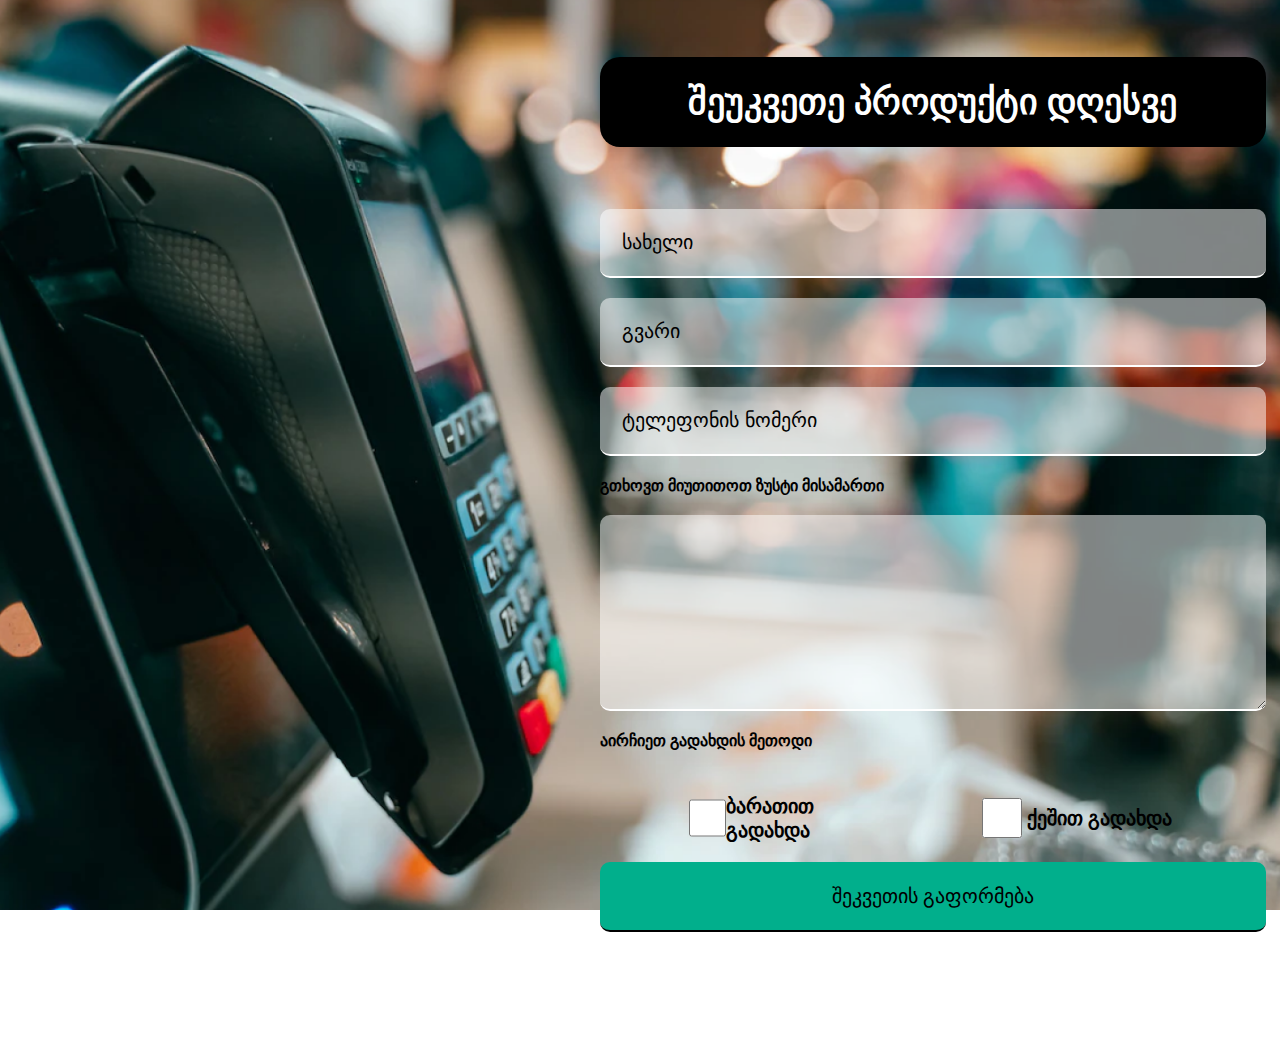
==== 145 workshop9/index.html @ 81973755 "Add files via upload" ====
<!DOCTYPE html>
<html lang="en">
<head>
    <meta charset="UTF-8">
    <meta http-equiv="X-UA-Compatible" content="IE=edge">
    <meta name="viewport" content="width=device-width, initial-scale=1.0">
    <link rel="stylesheet" href="style/style.css">
    <title>order form</title>
</head>
<body>
    <header></header>
    <main>
        <form class="forma" action="action.html">
            <h2>
                შეუკვეთე პროდუქტი დღესვე
            </h2>
            <input type="text" name="firstname" id="firstname" placeholder="სახელი">
            <input type="text" name="lastname" id="lastname" placeholder="გვარი">
            <input type="tel" name="phone" id="phone"p placeholder="ტელეფონის ნომერი">
            <label for="adress">გთხოვთ მიუთითოთ ზუსტი მისამართი</label>
            <textarea name="adress" id="adress" cols="30" rows="10"></textarea>
            <p>
                აირჩიეთ გადახდის მეთოდი
            </p>
            <div>
             <div class="child">
                <input class="rrr metod" type="radio" name="cardr" id="cardr">
                <label class="rrr" for="cardr">ბარათით გადახდა</label>
                
                <input class="metod" type="checkbox" name="card" id="card">
                <label  for="checkbox">ბარათით გადახდა</label>

                
            </div>

            <div class="child1">
                <input class="rrrr metod" type="radio" name="cashr" id="cashr">
                <label class="rrrr" for="cashr">ქეშით გადახდა</label>

                <input class="metod"type="checkbox" name="cash" id="cash">
                <label for="checkbox">ქეშით გადახდა</label>
             </div>
            </div>
           
            <input type="submit" name="gaformeba" id="gaformeba" value="შეკვეთის გაფორმება">
        </form>

    </main>
    <footer></footer>
</body>
</html>
---- 145 workshop9/style/style.css ----
*{
    margin: 0;
    padding: 0;
    box-sizing: border-box;
    text-decoration: none;
    list-style-type: none;
}
body{
    width: 100%;
    background-image: url(../img/bg.png);
    background-size: 100%;
    background-repeat: no-repeat;
}

.forma{
    width: 52%;
    display: flex;
    flex-direction: column;
    margin-left: 600px;
    /* background-color: antiquewhite; */
    margin-top: 57px;
}
h2{
    width: 100%;
    color: #ffffff;
    background-color: #000000;
    font-size: 36px;
    text-align: center;
    padding: 24px;
    border-radius: 20px;
    margin-bottom: 62px;
}
.forma input, .forma textarea{
    padding: 22px;
    color: #000000;
    background-color: rgba(255, 255, 255, 0.5);
    text-decoration: 800;
    margin-bottom: 20px;
    border-radius: 10px;
    outline: none;
    border: none;
    border-bottom: 2px solid #ffffff;
}
input::placeholder{
    color:#000000;
}
.forma input{
    font-size: 20px;
    
}
p, label{
    
    font-weight: 900;
    margin-bottom: 20px;

}
p{
    margin-bottom: 44px;
}
.forma input[type="submit"]{
  
    background-color: #01AF8C;
    border-bottom: 2px solid #000000;
    margin-bottom: 106px;
    cursor: pointer;
}
div{
    font-size: 20px;
    display: flex;
    justify-content: space-evenly;
}
.checkbox{
    font-size: 40px;
}
.metod{
    width: 40px;
    height: 40px;
    border-radius: 10px;
}
.child, .child1{
    align-items: center;
    width: 30%;
    
}
.rrr, .rrrr{
    display: none;
}


/*------------action------------*/


.mtavari{
    width: 52%;
    display: flex;
    flex-direction: column;
    margin-left: 600px;


}
.migebulia{
    background-color: #000000;
    color: #ffffff;
    text-align: center;
    display: flex;
    flex-direction: column;
    margin-top: 58px;
    padding-bottom: 20px;
    border-radius: 20px;
}
.migebulia h2{
    margin-bottom: 20px;
}
.yellow{
    background-color: #F5BA22;
    color: #000000;
    font-size: 20px;
    padding: 20px;
    margin-top: 400px;
    border-radius: 10px;
    border-bottom: 3px solid #000000;
    margin-bottom: 102px;
    text-align: center;
}
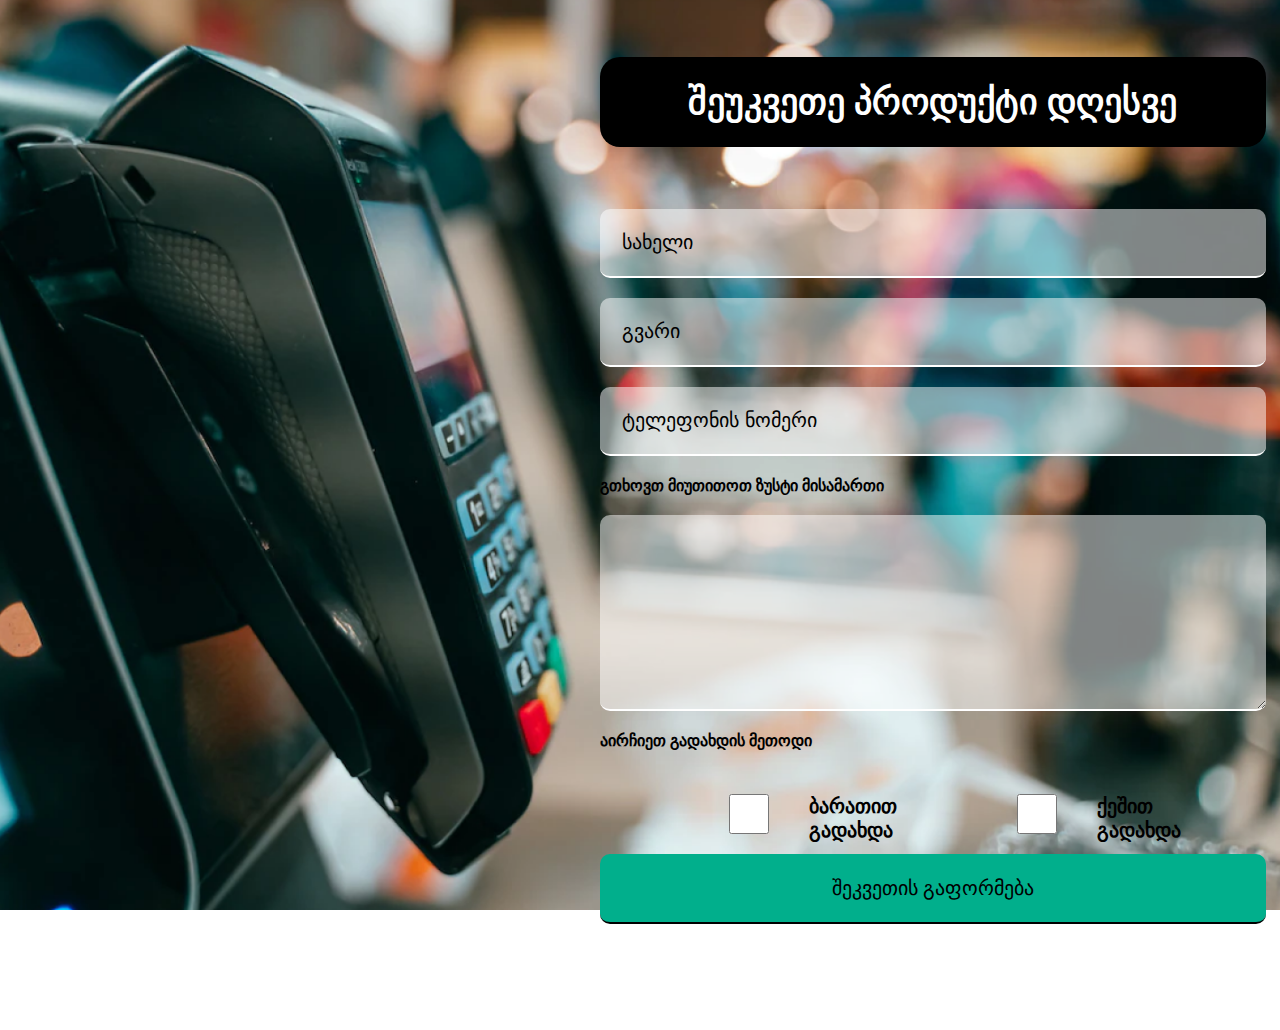
==== commit 8f7809ab: "Add files via upload" ====
--- a/145 workshop9/index.html
+++ b/145 workshop9/index.html
@@ -16,7 +16,7 @@
             </h2>
             <input type="text" name="firstname" id="firstname" placeholder="სახელი">
             <input type="text" name="lastname" id="lastname" placeholder="გვარი">
-            <input type="tel" name="phone" id="phone"p placeholder="ტელეფონის ნომერი">
+            <input type="tel" name="phone" id="phone" placeholder="ტელეფონის ნომერი">
             <label for="adress">გთხოვთ მიუთითოთ ზუსტი მისამართი</label>
             <textarea name="adress" id="adress" cols="30" rows="10"></textarea>
             <p>
@@ -27,8 +27,8 @@
                 <input class="rrr metod" type="radio" name="cardr" id="cardr">
                 <label class="rrr" for="cardr">ბარათით გადახდა</label>
                 
-                <input class="metod" type="checkbox" name="card" id="card">
-                <label  for="checkbox">ბარათით გადახდა</label>
+                <input class="metod" type= "checkbox" name="card" id="card">
+                <label class="metod" for="checkbox">ბარათით გადახდა</label>
 
                 
             </div>
@@ -37,8 +37,8 @@
                 <input class="rrrr metod" type="radio" name="cashr" id="cashr">
                 <label class="rrrr" for="cashr">ქეშით გადახდა</label>
 
-                <input class="metod"type="checkbox" name="cash" id="cash">
-                <label for="checkbox">ქეშით გადახდა</label>
+                <input class="metod" type="checkbox" name="cash" id="cash">
+                <label class="metod" for="checkbox">ქეშით გადახდა</label>
              </div>
             </div>
            
